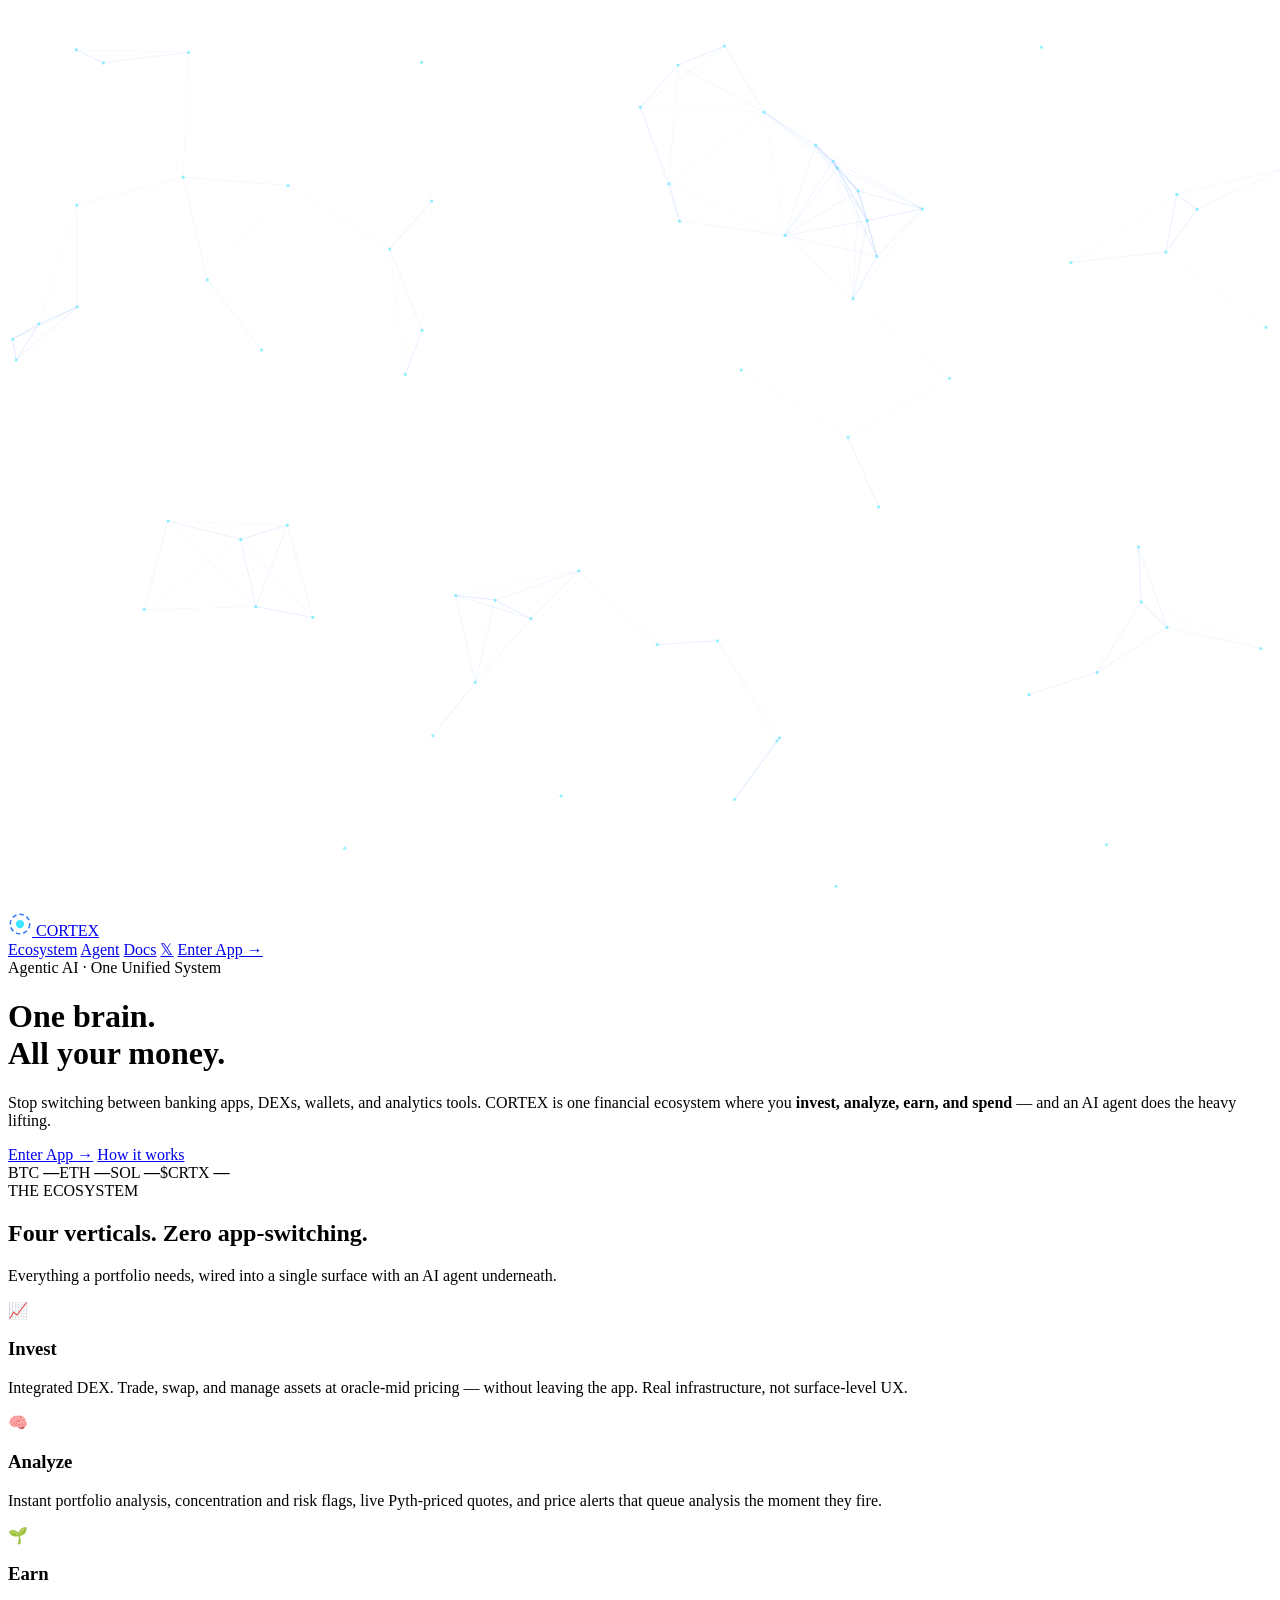
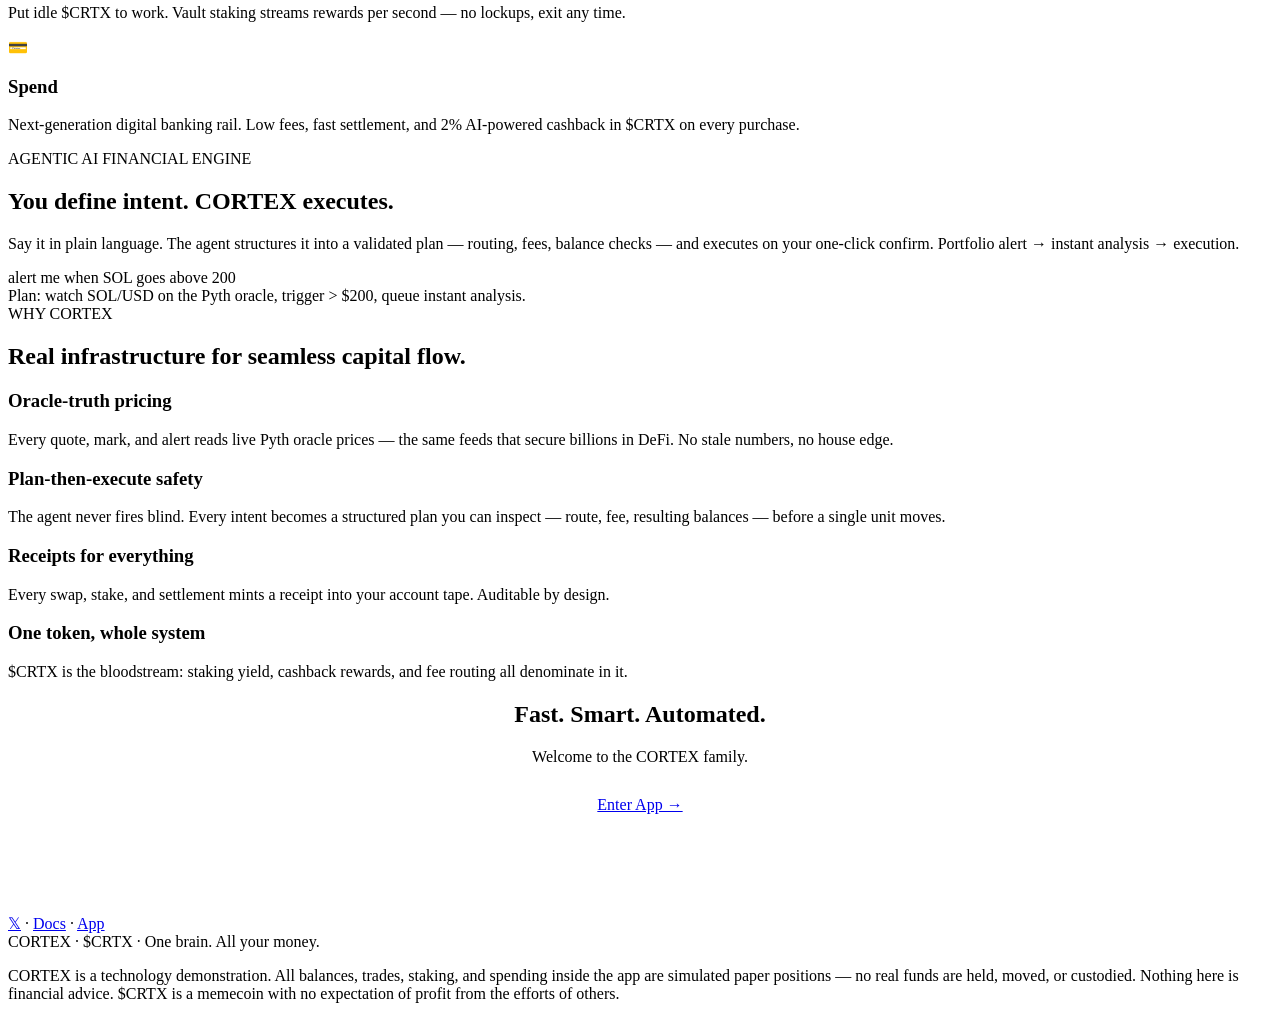
==== public/index.html @ 3716ae78 "CORTEX — agentic AI financial ecosystem (invest / analyze / earn / spend)" ====
<!doctype html>
<html lang="en">
<head>
<meta charset="utf-8">
<meta name="viewport" content="width=device-width,initial-scale=1">
<title>CORTEX — One brain. All your money.</title>
<meta name="description" content="All-in-one financial ecosystem powered by agentic AI. Invest, analyze, earn, spend — inside one unified system.">
<link rel="preconnect" href="https://fonts.googleapis.com">
<link href="https://fonts.googleapis.com/css2?family=Inter:wght@400;600;700;800&family=JetBrains+Mono:wght@400;700&display=swap" rel="stylesheet">
<link rel="stylesheet" href="/cortex.css">
<link rel="icon" href="data:image/svg+xml,<svg xmlns='http://www.w3.org/2000/svg' viewBox='0 0 32 32'><circle cx='16' cy='16' r='6' fill='%233ee6ff'/><circle cx='16' cy='16' r='13' fill='none' stroke='%232e7cff' stroke-width='2' stroke-dasharray='6 4'/></svg>">
</head>
<body>
<canvas class="synapse" id="syn"></canvas>

<header>
  <div class="nav">
    <a class="logo" href="/">
      <svg width="24" height="24" viewBox="0 0 32 32"><circle cx="16" cy="16" r="5.5" fill="#3ee6ff"/><circle cx="16" cy="16" r="13" fill="none" stroke="#2e7cff" stroke-width="2" stroke-dasharray="6 4"/></svg>
      CORTEX
    </a>
    <div class="links">
      <a href="#pillars">Ecosystem</a>
      <a href="#agent">Agent</a>
      <a href="/docs">Docs</a>
      <a href="https://x.com/i/communities" target="_blank" rel="noopener" aria-label="X">𝕏</a>
      <a class="btn" href="/app">Enter App →</a>
    </div>
  </div>
</header>

<div class="wrap">
  <div class="hero">
    <div class="kicker">Agentic AI · One Unified System</div>
    <h1>One brain.<br><span class="grad">All your money.</span></h1>
    <p class="sub">Stop switching between banking apps, DEXs, wallets, and analytics tools. CORTEX is one financial ecosystem where you <b>invest, analyze, earn, and spend</b> — and an AI agent does the heavy lifting.</p>
    <div class="cta">
      <a class="btn" href="/app">Enter App →</a>
      <a class="btn ghost" href="/docs">How it works</a>
    </div>
    <div class="strip" id="strip">
      <span class="t">BTC <b>—</b></span><span class="t">ETH <b>—</b></span><span class="t">SOL <b>—</b></span><span class="t">$CRTX <b>—</b></span>
    </div>
  </div>

  <section id="pillars">
    <div class="pill">THE ECOSYSTEM</div>
    <h2>Four verticals. Zero app-switching.</h2>
    <p class="lede">Everything a portfolio needs, wired into a single surface with an AI agent underneath.</p>
    <div class="grid c4">
      <div class="card"><div class="ico">📈</div><h3>Invest</h3><p>Integrated DEX. Trade, swap, and manage assets at oracle-mid pricing — without leaving the app. Real infrastructure, not surface-level UX.</p></div>
      <div class="card"><div class="ico">🧠</div><h3>Analyze</h3><p>Instant portfolio analysis, concentration and risk flags, live Pyth-priced quotes, and price alerts that queue analysis the moment they fire.</p></div>
      <div class="card"><div class="ico">🌱</div><h3>Earn</h3><p>Put idle $CRTX to work. Vault staking streams rewards per second — no lockups, exit any time.</p></div>
      <div class="card"><div class="ico">💳</div><h3>Spend</h3><p>Next-generation digital banking rail. Low fees, fast settlement, and 2% AI-powered cashback in $CRTX on every purchase.</p></div>
    </div>
  </section>

  <section id="agent">
    <div class="pill">AGENTIC AI FINANCIAL ENGINE</div>
    <h2>You define intent. CORTEX executes.</h2>
    <p class="lede">Say it in plain language. The agent structures it into a validated plan — routing, fees, balance checks — and executes on your one-click confirm. Portfolio alert → instant analysis → execution.</p>
    <div class="term">
      <div class="bar"><div class="dot"></div><div class="dot"></div><div class="dot"></div></div>
      <div class="bd" id="demo"></div>
    </div>
  </section>

  <section>
    <div class="pill">WHY CORTEX</div>
    <h2>Real infrastructure for seamless capital flow.</h2>
    <div class="grid c2">
      <div class="card"><h3>Oracle-truth pricing</h3><p>Every quote, mark, and alert reads live Pyth oracle prices — the same feeds that secure billions in DeFi. No stale numbers, no house edge.</p></div>
      <div class="card"><h3>Plan-then-execute safety</h3><p>The agent never fires blind. Every intent becomes a structured plan you can inspect — route, fee, resulting balances — before a single unit moves.</p></div>
      <div class="card"><h3>Receipts for everything</h3><p>Every swap, stake, and settlement mints a receipt into your account tape. Auditable by design.</p></div>
      <div class="card"><h3>One token, whole system</h3><p>$CRTX is the bloodstream: staking yield, cashback rewards, and fee routing all denominate in it.</p></div>
    </div>
  </section>

  <section style="text-align:center;padding-bottom:100px">
    <h2>Fast. Smart. Automated.</h2>
    <p class="lede" style="margin:10px auto 30px">Welcome to the CORTEX family.</p>
    <a class="btn" href="/app" style="font-size:16px;padding:14px 38px">Enter App →</a>
  </section>
</div>

<footer>
  <div class="x"><a href="https://x.com/i/communities" target="_blank" rel="noopener">𝕏</a> · <a href="/docs">Docs</a> · <a href="/app">App</a></div>
  <div>CORTEX · $CRTX · One brain. All your money.</div>
  <p class="disc">CORTEX is a technology demonstration. All balances, trades, staking, and spending inside the app are simulated paper positions — no real funds are held, moved, or custodied. Nothing here is financial advice. $CRTX is a memecoin with no expectation of profit from the efforts of others.</p>
</footer>

<script>
// synapse canvas
const cv=document.getElementById('syn'),cx=cv.getContext('2d');let W,H,nodes=[];
function rs(){W=cv.width=innerWidth;H=cv.height=innerHeight;nodes=Array.from({length:Math.min(70,W/18)},()=>({x:Math.random()*W,y:Math.random()*H,vx:(Math.random()-.5)*.35,vy:(Math.random()-.5)*.35}))}
rs();addEventListener('resize',rs);
setInterval(()=>{cx.clearRect(0,0,W,H);for(const n of nodes){n.x+=n.vx;n.y+=n.vy;if(n.x<0||n.x>W)n.vx*=-1;if(n.y<0||n.y>H)n.vy*=-1}
for(let i=0;i<nodes.length;i++)for(let j=i+1;j<nodes.length;j++){const a=nodes[i],b=nodes[j],d=Math.hypot(a.x-b.x,a.y-b.y);if(d<150){cx.strokeStyle=`rgba(46,124,255,${(1-d/150)*.18})`;cx.beginPath();cx.moveTo(a.x,a.y);cx.lineTo(b.x,b.y);cx.stroke()}}
for(const n of nodes){cx.fillStyle='rgba(62,230,255,.55)';cx.beginPath();cx.arc(n.x,n.y,1.6,0,7);cx.fill()}},40);

// live ticker
async function tick(){try{const r=await fetch('/api/prices');const p=await r.json();
const f=n=>n>=1000?n.toLocaleString('en-US',{maximumFractionDigits:0}):n>=1?n.toFixed(2):n.toPrecision(3);
const chg=s=>{const h=p[s].hist;if(h.length<2)return '';const c=(p[s].px/h[0].p-1)*100;return ` <span class="${c>=0?'up':'dn'}">${c>=0?'+':''}${c.toFixed(2)}%</span>`};
document.getElementById('strip').innerHTML=['BTC','ETH','SOL','CRTX'].map(s=>`<span class="t">${s==='CRTX'?'$CRTX':s} <b>$${f(p[s].px)}</b>${chg(s)}</span>`).join('')}catch(e){}}
tick();setInterval(tick,6000);

// terminal demo loop
const SCRIPT=[
 ['u','alert me when SOL goes above 200'],
 ['a','Plan: watch SOL/USD on the Pyth oracle, trigger > $200, queue instant analysis.'],
 ['ok','✔ Alert armed.'],
 ['u','swap 2,000 USDC to SOL'],
 ['a','Plan: route 2,000 USDC through the integrated DEX · 0.10% fee · receive ~13.2 SOL. Confirm?'],
 ['ok','✔ Executed. Receipt 8f3a01c2d94b.'],
 ['u','spend $60 on dinner'],
 ['ok','✔ Settled from USDC · +2% cashback in $CRTX credited.'],
];
const bd=document.getElementById('demo');let di=0;
function step(){if(di>=SCRIPT.length){setTimeout(()=>{bd.innerHTML='';di=0;step()},4000);return}
const [k,t]=SCRIPT[di++];const d=document.createElement('div');d.className=k==='ok'?'ok':k;d.textContent=t;bd.appendChild(d);setTimeout(step,k==='u'?900:1500)}
step();
</script>
</body>
</html>
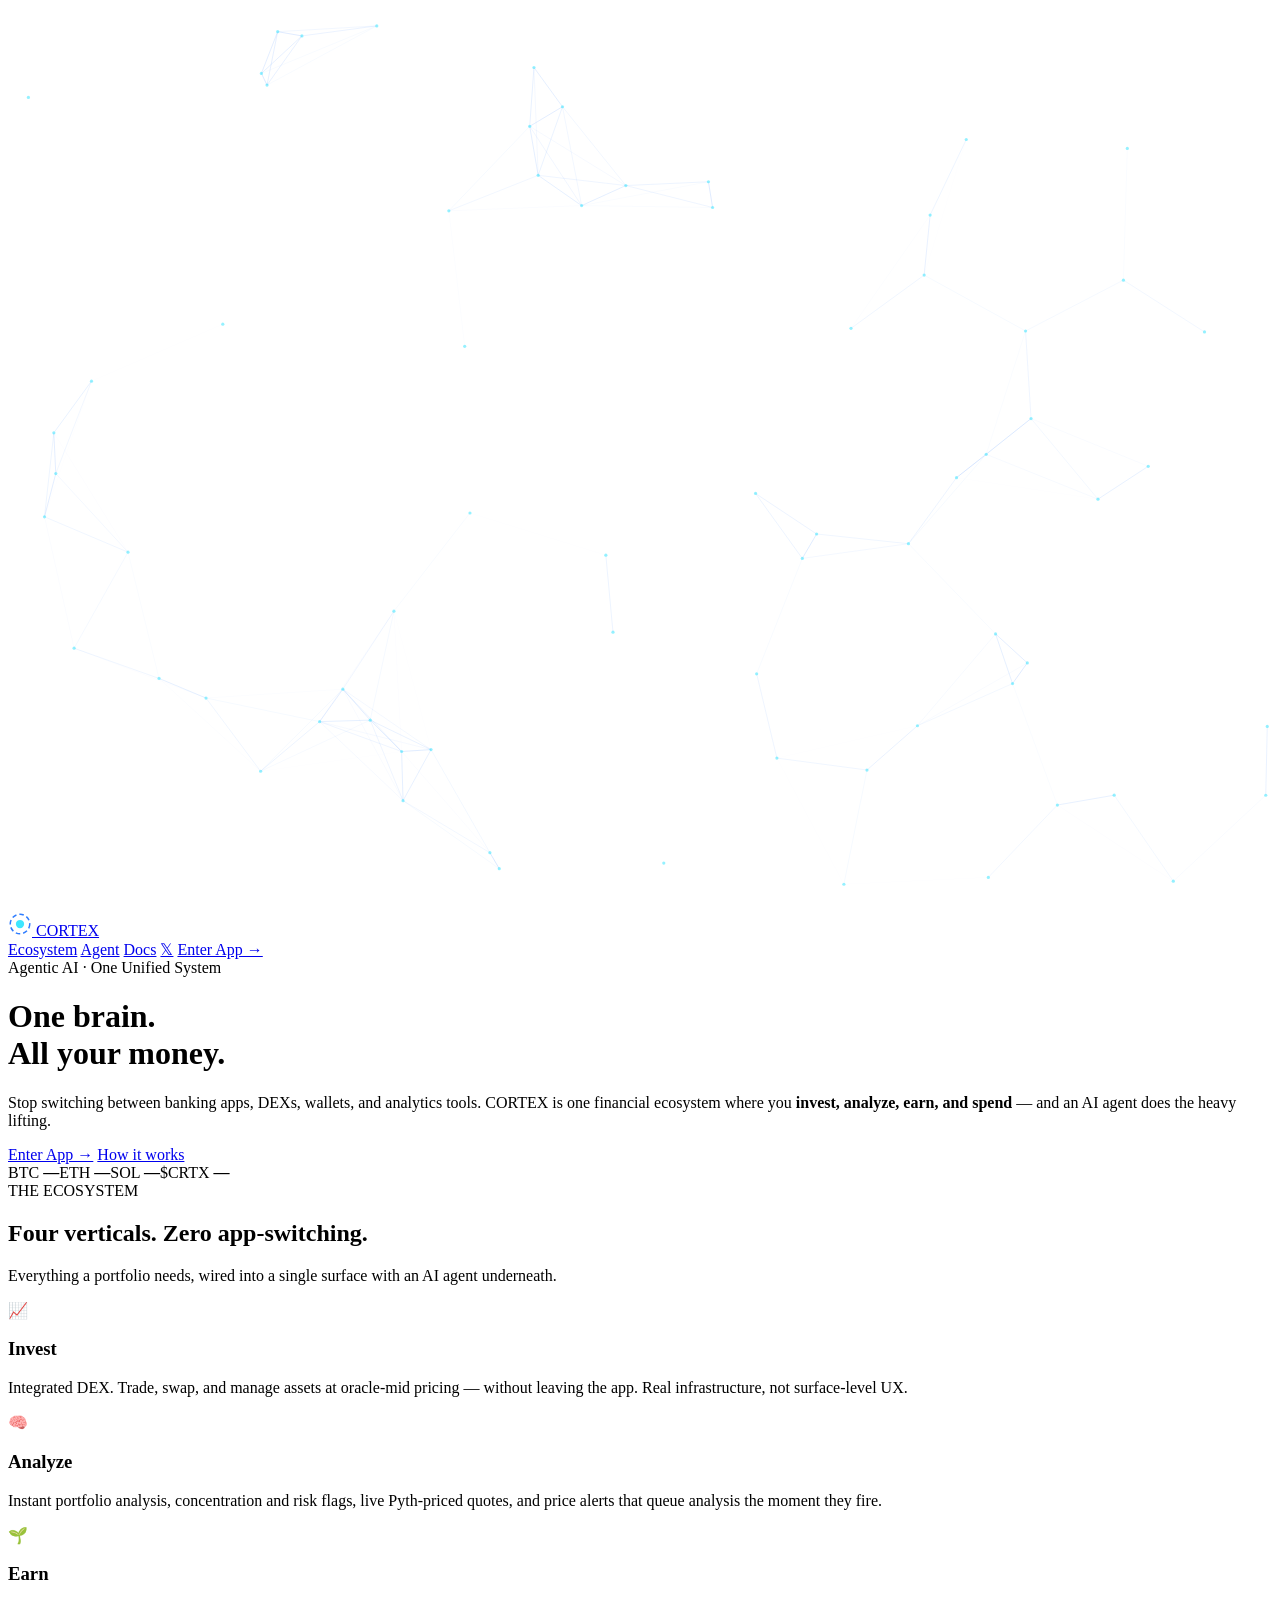
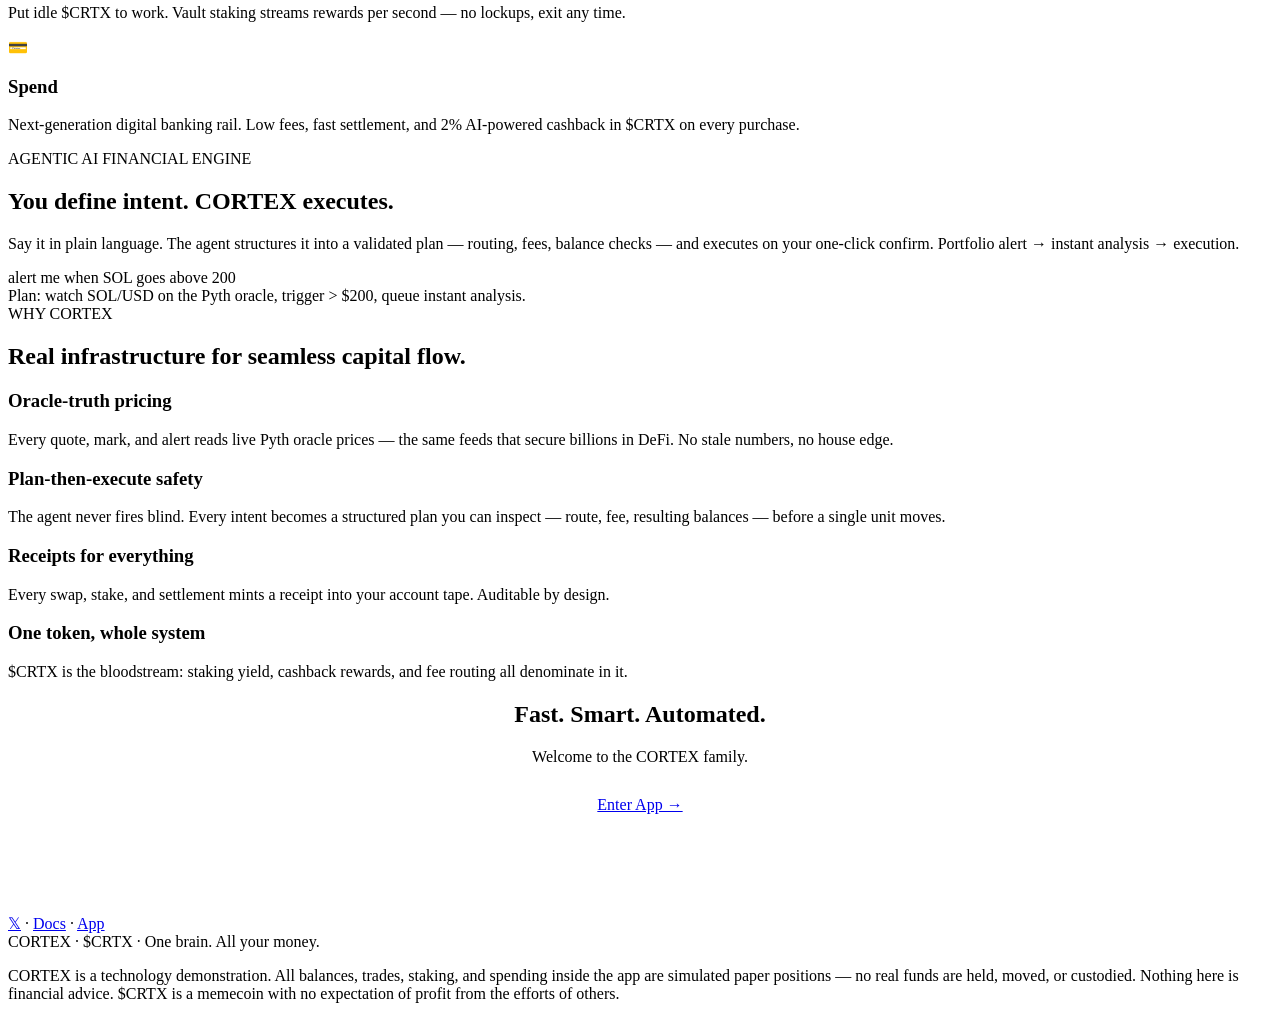
==== commit 24d36460: "X link -> x.com/CortexOnRH Co-Authored-By: Claude Fable 5 <noreply@anthropic.com>" ====
--- a/public/index.html
+++ b/public/index.html
@@ -23,7 +23,7 @@
       <a href="#pillars">Ecosystem</a>
       <a href="#agent">Agent</a>
       <a href="/docs">Docs</a>
-      <a href="https://x.com/i/communities" target="_blank" rel="noopener" aria-label="X">𝕏</a>
+      <a href="https://x.com/CortexOnRH" target="_blank" rel="noopener" aria-label="X">𝕏</a>
       <a class="btn" href="/app">Enter App →</a>
     </div>
   </div>
@@ -84,7 +84,7 @@
 </div>
 
 <footer>
-  <div class="x"><a href="https://x.com/i/communities" target="_blank" rel="noopener">𝕏</a> · <a href="/docs">Docs</a> · <a href="/app">App</a></div>
+  <div class="x"><a href="https://x.com/CortexOnRH" target="_blank" rel="noopener">𝕏</a> · <a href="/docs">Docs</a> · <a href="/app">App</a></div>
   <div>CORTEX · $CRTX · One brain. All your money.</div>
   <p class="disc">CORTEX is a technology demonstration. All balances, trades, staking, and spending inside the app are simulated paper positions — no real funds are held, moved, or custodied. Nothing here is financial advice. $CRTX is a memecoin with no expectation of profit from the efforts of others.</p>
 </footer>
